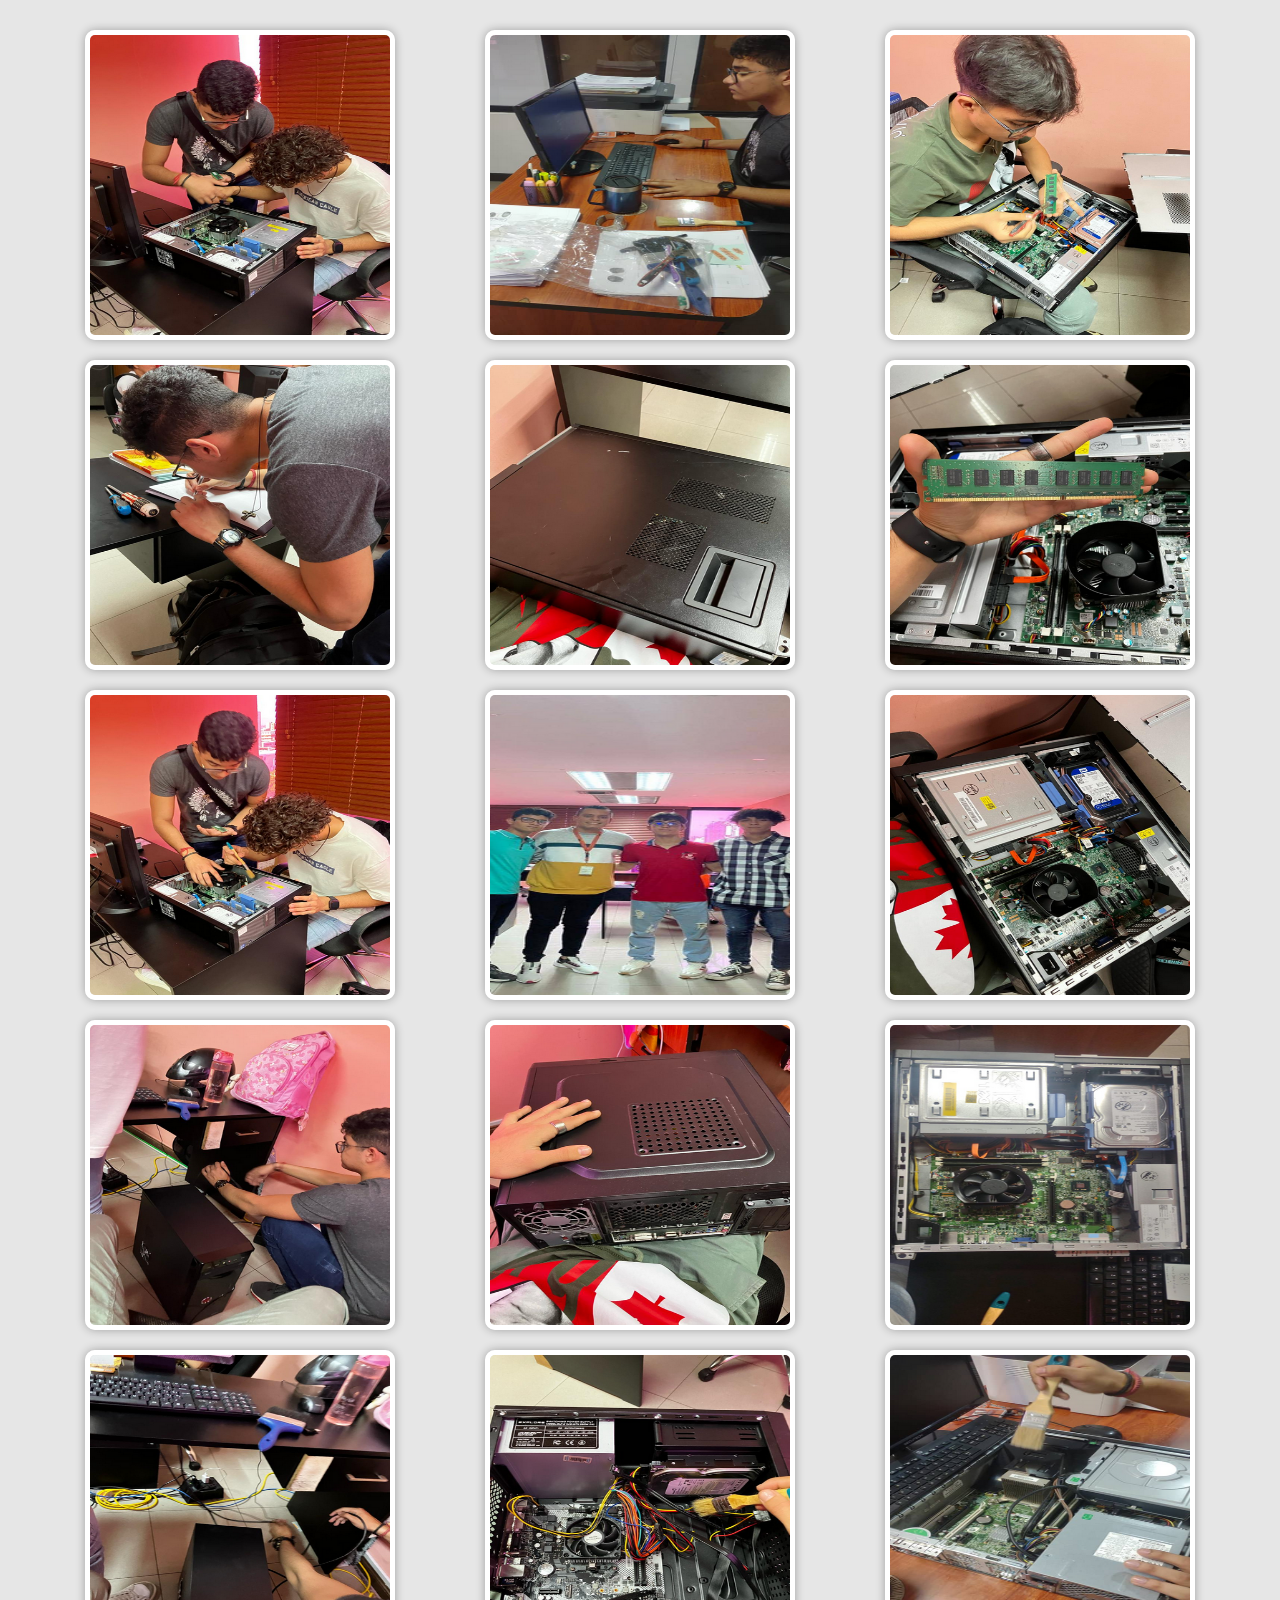
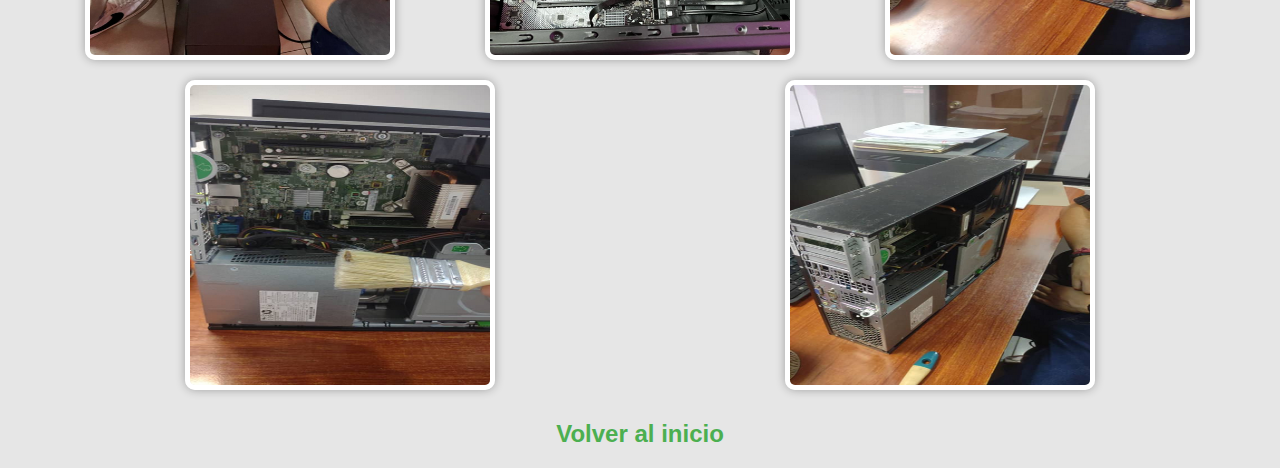
==== Archivo de fotos.html @ 5cfdb771 "Add files via upload" ====
<!DOCTYPE html>
<html lang="en"> 
<head>
  <meta charset="UTF-8">
  <link rel="shortcut icon" type="image/x-icon" href="imagenes/Icono.png">
  <title>Archivo de Fotos</title>
  <style>
    body {
      background: #e6e6e6;
      font-family: Arial, sans-serif;
      margin: 0;
      padding: 0;
    }

    .caja_img {
      display: flex;
      flex-wrap: wrap;
      justify-content: space-around;
      margin: 20px auto;
      max-width: 1200px;
    }

    img {
      margin: 10px;
      border: 5px solid #fff;
      border-radius: 10px;
      box-shadow: 0 0 10px rgba(0, 0, 0, 0.3);
      transition: transform 0.3s ease-in-out;
    }

    img:hover {
      transform: scale(1.1);
    }

    .centrar_texto {
      text-align: center;
      margin: 20px 0;
    }

    h2 {
      color: #333;
    }

    a {
      text-decoration: none;
      color: #4CAF50;
    }

    a:hover {
      color: #45a049;
    }
  </style>
</head>
<body> 

<div class="caja_img">
  <img src="imagenes/f1.png" title="Limpieza del computador" height="300" width="300" alt="imagen">
  <img src="imagenes/f2.png" title="Instalacion de sistema operativo"height="300" width="300" alt="imagen">
  <img src="imagenes/f3.png" title="Limpieza de la tarjeta ram"height="300" width="300" alt="imagen">
  <img src="imagenes/f4.png" title="Firma de asistencia"height="300" width="300" alt="imagen">
  <img src="imagenes/f5.png" title="Case de una de las computadoras"height="300" width="300" alt="imagen">
  <img src="imagenes/f6.png" title="Tarjeta ram despues de limpiar"height="300" width="300" alt="imagen">
  <img src="imagenes/f7.png" title="Limpieza del computador"height="300" width="300" alt="imagen">
  <img src="imagenes/f8.png" title="Foto con jefe de la empresa"height="300" width="300" alt="imagen">
  <img src="imagenes/f9.png" title="Computador despues de Limpieza"height="300" width="300" alt="imagen">
  <img src="imagenes/f10.png" title="Desconexión de un equipo"height="300" width="300" alt="imagen">
  <img src="imagenes/f11.png" title="Case despues de limpieza"height="300" width="300" alt="imagen">
  <img src="imagenes/f12.png" title="Interior del computador antes de limpieza"height="300" width="300" alt="imagen">
  <img src="imagenes/f13.png" title="Reorganización de los cables"height="300" width="300" alt="imagen">
  <img src="imagenes/f14.png" title="Limpieza del computador"height="300" width="300" alt="imagen">
  <img src="imagenes/f15.png" title="Limpieza del computador"height="300" width="300" alt="imagen">
  <img src="imagenes/f16.png" title="Foto de animal dentro del Computador" height="300" width="300" alt="imagen">
  <img src="imagenes/f17.png" title="Case durante limpieza" height="300" width="300" alt="imagen">
</div>

<div class="centrar_texto">
  <h2><a href="index.html">Volver al inicio</a></h2>
</div>

</body>
</html>
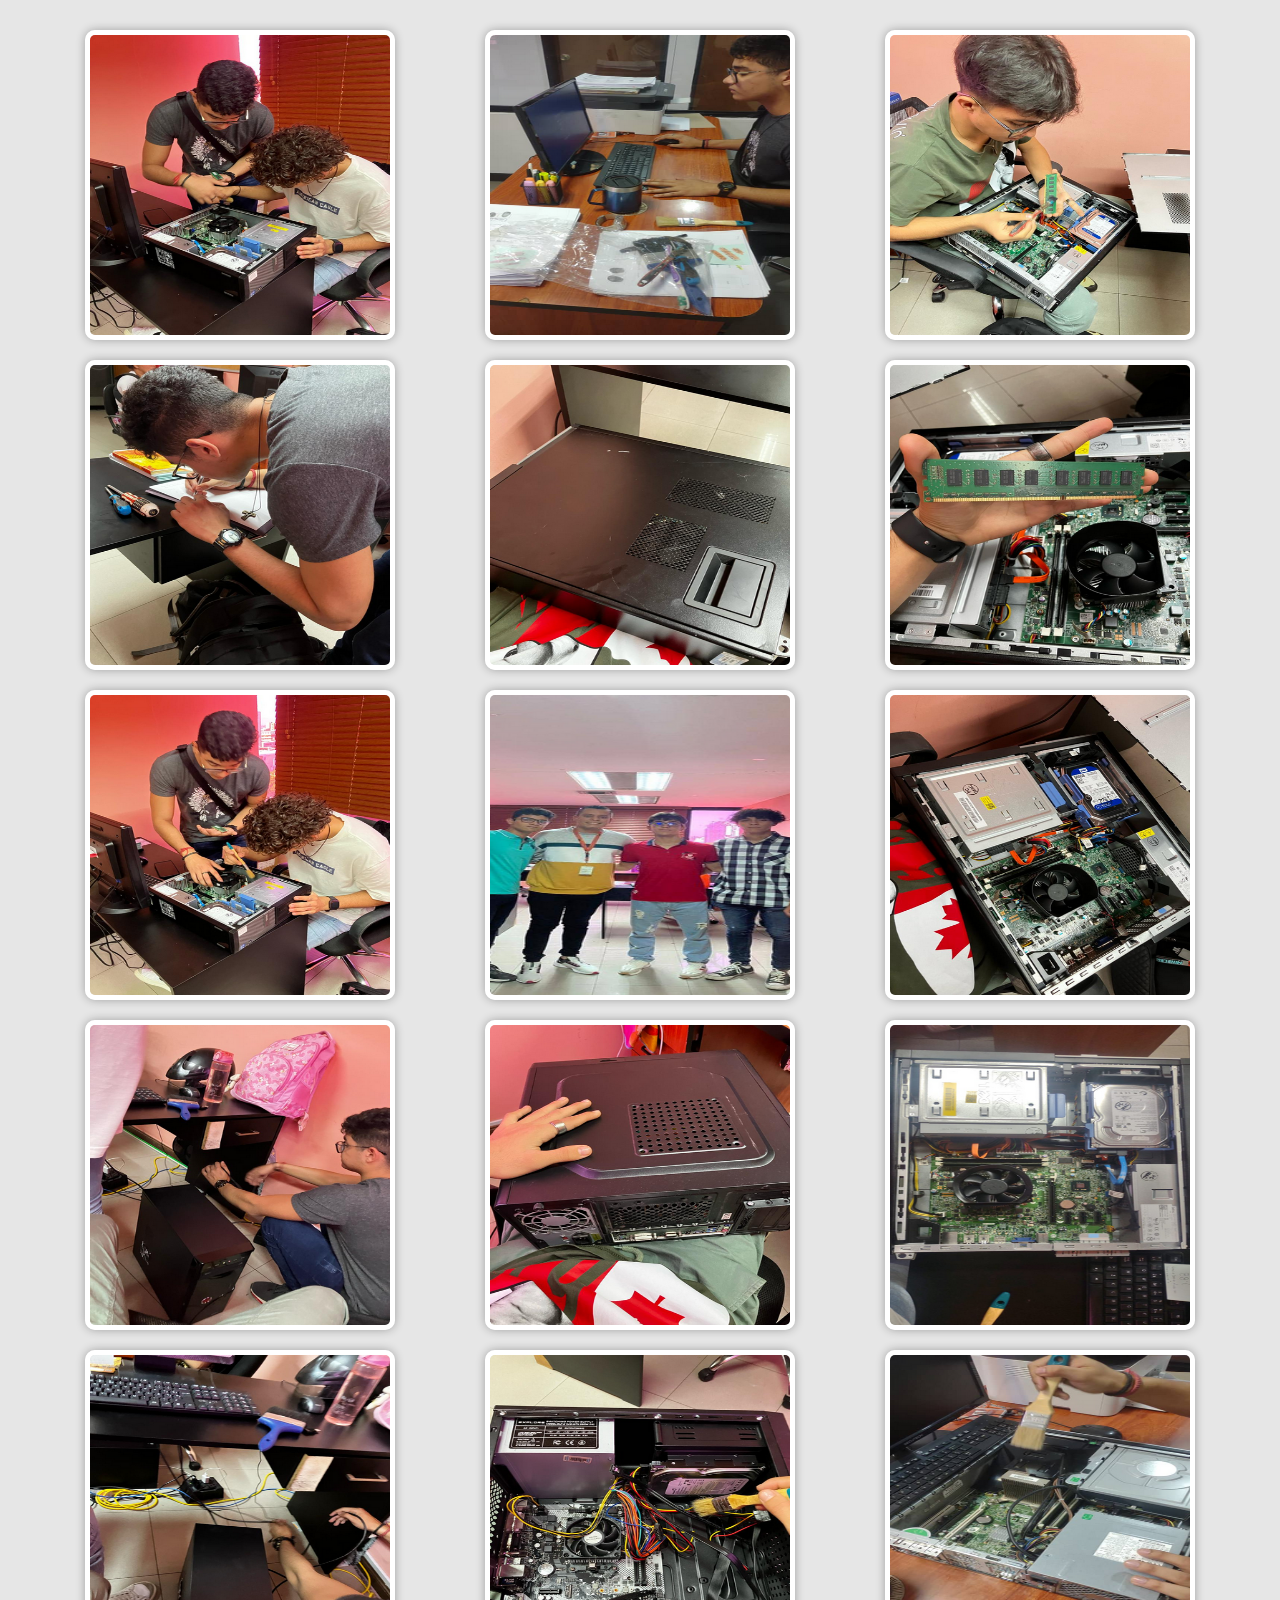
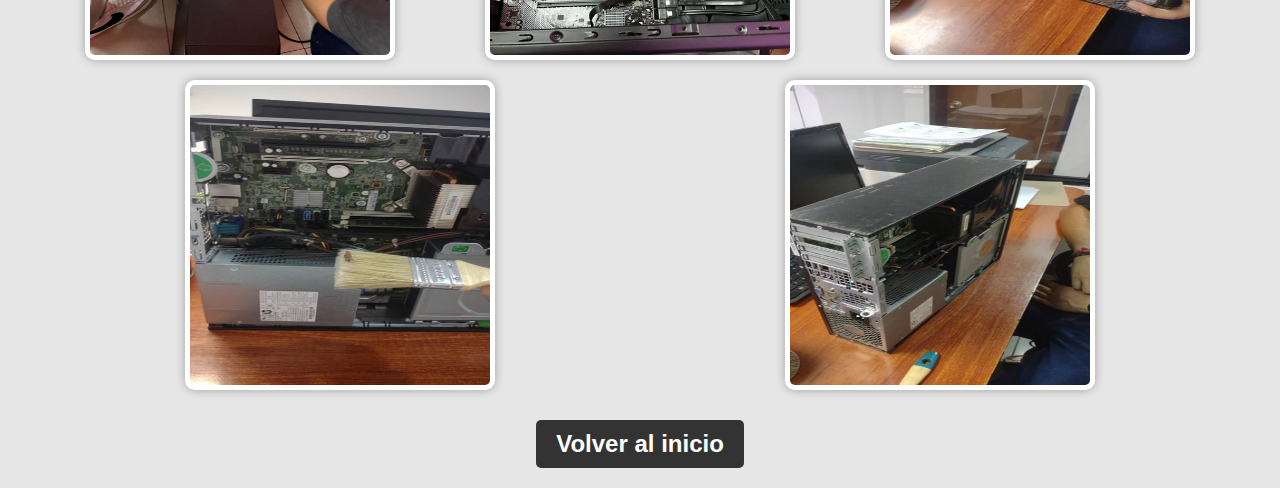
==== commit 1b30bcfd: "Archivo de fotos.html" ====
--- a/Archivo de fotos.html
+++ b/Archivo de fotos.html
@@ -41,13 +41,19 @@
       color: #333;
     }
 
-    a {
+     a {
       text-decoration: none;
       color: #4CAF50;
-    }
-
+	  display: inline-block;
+      padding: 10px 20px;
+      background-color: #333;
+      color: #fff;
+      border-radius: 5px;
+      transition: background-color 0.3s ease;
+      text-decoration:none;
+	}
     a:hover {
-      color: #45a049;
+      color: #ffd700;
     }
   </style>
 </head>
